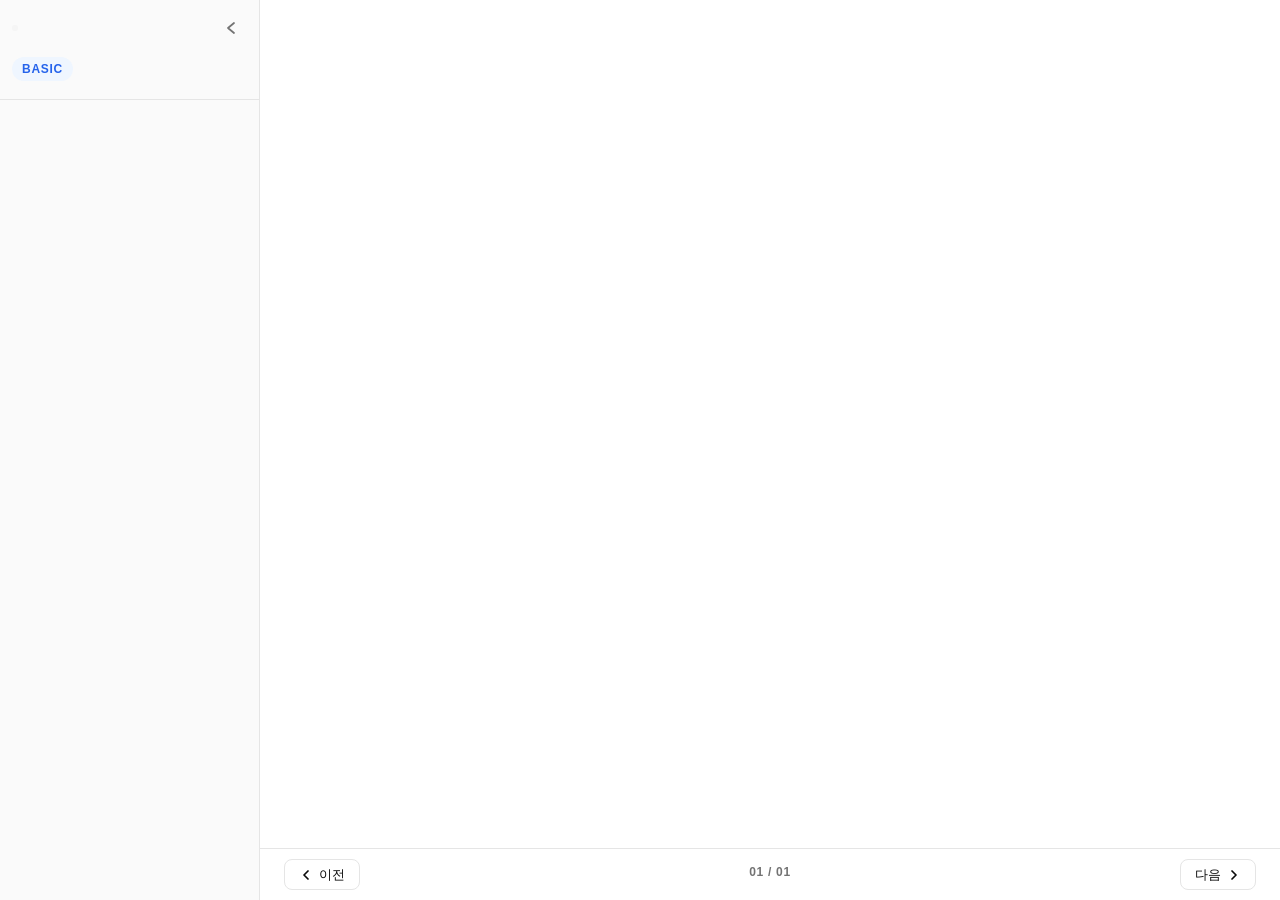
==== viewer.template.html @ d18f934d "사례발표 뷰어 전체 추가 (HTML·README 포함) - viewer.template.html / build.py / courses JSON 5개 (step00~step04) -" ====
<!DOCTYPE html>
<html lang="ko">
<head>
<meta charset="UTF-8">
<meta name="viewport" content="width=device-width, initial-scale=1.0">
<title>글로벌팀 업무 자동화 사례</title>
<style>
/* ============================================================
   1. Design Tokens
   ============================================================ */
:root{
  --bg:#fff; --fg:#0a0a0a; --primary:#171717; --primary-fg:#fafafa;
  --secondary:#f5f5f5; --muted-fg:#737373; --border:#e5e5e5;
  --accent:#2563eb; --accent-muted:#eff6ff; --accent-border:#bfdbfe;
  --advanced:#7c3aed; --advanced-muted:#faf5ff;
  --automation:#0d9488; --automation-muted:#f0fdfa;
  --radius:.5rem; --radius-full:9999px;
  --sidebar-width:260px;
  --sidebar-transition:.22s ease;
  --slide-transition:.28s cubic-bezier(.4,0,.2,1);
}

/* ============================================================
   2. Reset & Base
   ============================================================ */
*,*::before,*::after{margin:0;padding:0;box-sizing:border-box}
html,body{height:100%;overflow:hidden}
body{
  font-family:-apple-system,BlinkMacSystemFont,'Segoe UI','Malgun Gothic',sans-serif;
  background:var(--bg);color:var(--fg);line-height:1.5;display:flex;flex-direction:column;
}

/* ============================================================
   3. Course Tabs  (좌상단 기초/심화/자동화 pill)
   ============================================================ */
.course-tabs{display:flex;gap:.2rem;background:var(--secondary);padding:.2rem;border-radius:var(--radius-full)}
.course-tab{
  padding:.35rem 1rem;border:none;border-radius:var(--radius-full);background:transparent;
  font:600 .875rem/1.5 inherit;color:var(--muted-fg);cursor:pointer;white-space:nowrap;
  transition:background .18s,color .18s;
}
.course-tab.active{background:var(--primary);color:var(--primary-fg)}

/* ============================================================
   4. Layout
   ============================================================ */
.app-body{display:flex;flex:1;min-height:0;overflow:hidden}

/* ============================================================
   5. Sidebar  (접기 애니메이션: width 0 트랜지션)
   ============================================================ */
.sidebar{
  width:var(--sidebar-width);flex-shrink:0;background:#fafafa;
  border-right:1px solid var(--border);display:flex;flex-direction:column;overflow:hidden;
  transition:width var(--sidebar-transition),border-color var(--sidebar-transition);
}
.sidebar.collapsed{width:0;border-right-color:transparent}
/* inner 폭을 고정해 접힐 때 텍스트가 리플로우되지 않게 한다 */
.sidebar-inner{width:var(--sidebar-width);height:100%;display:flex;flex-direction:column;overflow:hidden}

.sidebar-header{padding:.75rem .75rem .625rem;flex-shrink:0;border-bottom:1px solid var(--border)}
.sidebar-top{display:flex;align-items:center;justify-content:space-between;gap:.5rem;margin-bottom:.75rem}

.sidebar-toggle{
  width:32px;height:32px;flex-shrink:0;margin-left:auto;display:flex;align-items:center;justify-content:center;
  border:none;border-radius:var(--radius);background:transparent;color:var(--muted-fg);cursor:pointer;
  transition:background .14s,color .14s;
}
.sidebar-toggle:hover{background:var(--secondary);color:var(--fg)}

/* 접힌 상태에서 나타나는 재열기 버튼 */
.sidebar-reopen{
  position:absolute;top:.75rem;left:.75rem;z-index:50;width:32px;height:32px;
  display:flex;align-items:center;justify-content:center;
  border:1px solid var(--border);border-radius:var(--radius);background:var(--bg);
  color:var(--muted-fg);cursor:pointer;opacity:0;pointer-events:none;
  transition:opacity .2s,background .14s,color .14s;
}
.sidebar-reopen.visible{opacity:1;pointer-events:auto}
.sidebar-reopen:hover{background:var(--secondary);color:var(--fg)}

.sidebar-course-badge{
  display:inline-flex;padding:.2rem .625rem;margin-bottom:.5rem;border-radius:var(--radius-full);
  font-size:.75rem;font-weight:700;letter-spacing:.06em;text-transform:uppercase;
}
.sidebar-course-badge.basic{background:var(--accent-muted);color:var(--accent)}
.sidebar-course-badge.advanced{background:var(--advanced-muted);color:var(--advanced)}
.sidebar-course-badge.automation{background:var(--automation-muted);color:var(--automation)}
.sidebar-course-title{font-size:.9375rem;font-weight:700;line-height:1.4}

.sidebar-nav{flex:1;overflow-y:auto;padding:.375rem .75rem 1rem;scrollbar-width:thin}
.sidebar-nav::-webkit-scrollbar{width:4px}
.sidebar-nav::-webkit-scrollbar-thumb{background:var(--border);border-radius:2px}

.nav-item{
  display:flex;align-items:flex-start;gap:.625rem;width:100%;
  padding:.5rem .625rem;margin-bottom:.125rem;border:none;border-radius:var(--radius);
  background:transparent;text-align:left;cursor:pointer;font:inherit;transition:background .13s;
}
.nav-item:hover{background:var(--border)}
.nav-item.active{background:var(--primary)}

/* 비활성 회차 흐리게 — :has() 로 JS 없이 처리 */
.nav-group{opacity:.38;transition:opacity .18s}
.nav-group:has(.nav-item.active){opacity:1}
.nav-group:not(:has(.nav-item.active)):hover{opacity:1}
.nav-group:not(:has(.nav-item.active)):hover .nav-item:hover{background:transparent;outline:1.5px solid var(--fg)}

.nav-num{min-width:18px;flex-shrink:0;padding-top:.15rem;font-size:.75rem;font-weight:700;letter-spacing:.04em;color:var(--muted-fg)}
.nav-item.active .nav-num{color:rgba(255,255,255,.45)}
.nav-info{display:flex;flex-direction:column;gap:.1rem;min-width:0}
.nav-title{font-size:.875rem;font-weight:600;line-height:1.4;white-space:nowrap;overflow:hidden;text-overflow:ellipsis}
.nav-item.active .nav-title{color:var(--primary-fg)}
.nav-hours{font-size:.75rem;color:var(--muted-fg)}
.nav-item.active .nav-hours{color:rgba(255,255,255,.4)}

/* ============================================================
   6. Slide Area  (스텝 전환: absolute + translateX)
   ============================================================ */
.slide-area{position:relative;flex:1;min-width:0;display:flex;flex-direction:column;overflow:hidden}
.slides-container{position:relative;flex:1;min-height:0;overflow:hidden}

.slide{
  position:absolute;inset:0;display:flex;flex-direction:column;overflow:hidden;
  padding:1.25rem 1.75rem 1rem;
  transform:translateX(100%);transition:transform var(--slide-transition);will-change:transform;
}
.slide.is-prev{transform:translateX(-100%)}
.slide.is-active{transform:translateX(0)}

/* ============================================================
   7. Session Header + Action Box  (우상단 파일/링크 박스)
   ============================================================ */
.session-inner{flex:1;min-height:0;display:flex;flex-direction:column;overflow:hidden}
.session-header{
  flex-shrink:0;display:flex;align-items:flex-start;justify-content:space-between;gap:1rem;
  margin-bottom:.875rem;padding-bottom:.875rem;border-bottom:1px solid var(--border);
}
.session-header-left{flex:1;min-width:0}
.session-meta{display:flex;align-items:center;gap:.5rem;margin-bottom:.4rem}
.session-title{font-size:1.5rem;font-weight:800;letter-spacing:-.02em;line-height:1.3}

.slide-action-box{
  flex-shrink:0;max-width:520px;display:flex;flex-direction:column;gap:.3rem;
  padding:.45rem .75rem;background:var(--bg);border:1px solid var(--border);border-radius:10px;
}
/* action 이 없는 슬라이드에서는 박스 자체를 숨긴다 */
.slide-action-box:empty{display:none}

.action-label{font-size:11px;font-weight:700;letter-spacing:.06em;text-transform:uppercase;color:var(--muted-fg);white-space:nowrap}
.action-copy-row{
  display:flex;align-items:center;gap:.375rem;min-width:0;padding:.35rem .5rem;
  background:#fff;border:1px solid var(--border);border-radius:6px;cursor:pointer;
}
.action-copy-row:hover{background:#f0f4ff}
.action-item-desc{min-width:36px;flex-shrink:0;font-size:11px;color:var(--muted-fg)}
.action-copy-code{
  flex:1;min-width:0;font-family:ui-monospace,SFMono-Regular,Menlo,monospace;font-size:12px;
  color:#374151;line-height:1.4;overflow:hidden;text-overflow:ellipsis;white-space:nowrap;
}
.action-copy-btn{flex-shrink:0;padding:0 0 0 .25rem;border:none;background:none;font-size:11px;color:#9ca3af;cursor:pointer}
.action-download-link{
  display:flex;align-items:center;gap:.4rem;flex-shrink:0;padding:.3rem 0;
  font-size:13px;color:#1d4ed8;text-decoration:none;white-space:nowrap;
}
.action-download-link:hover{text-decoration:underline}

/* ============================================================
   8. Body — 이미지 슬라이더
   ============================================================ */
.session-body{flex:1;min-height:0;display:grid;grid-template-columns:1fr;overflow:hidden}
.body-image{position:relative;min-height:0;display:flex;flex-direction:column;overflow:hidden}
.image-slider{position:relative;flex:1;min-height:0;overflow:hidden;background:#fff;border:1px solid var(--border);border-radius:var(--radius)}
.image-slide{
  position:absolute;inset:0;display:flex;align-items:center;justify-content:center;
  transform:translateX(100%);transition:transform var(--slide-transition);will-change:transform;
}
.image-slide.is-prev{transform:translateX(-100%)}
.image-slide.is-active{transform:translateX(0)}
.image-slide img{max-width:100%;max-height:100%;object-fit:contain;display:block}

.image-placeholder{
  width:100%;height:100%;display:flex;flex-direction:column;align-items:center;justify-content:center;gap:.5rem;
  border:2px dashed var(--border);border-radius:var(--radius);
}
.image-placeholder-label{font-size:.875rem;font-weight:600;color:var(--muted-fg)}
.image-placeholder-sub{font-size:.75rem;color:var(--muted-fg);opacity:.7}

.image-expand-btn{
  position:absolute;bottom:.5rem;right:.5rem;z-index:10;width:28px;height:28px;
  display:flex;align-items:center;justify-content:center;
  border:none;border-radius:6px;background:rgba(0,0,0,.35);color:#fff;cursor:pointer;
  opacity:0;transition:opacity .18s,background .18s;
}
.body-image:hover .image-expand-btn{opacity:1}
.image-expand-btn:hover{background:rgba(0,0,0,.6)}

/* 설명 패널 — 필요하면 display:flex 로 켠다 */
.body-desc{display:none}

/* ============================================================
   9. Slide Navigation
   ============================================================ */
.slide-nav{
  height:52px;min-height:52px;flex-shrink:0;display:flex;align-items:center;justify-content:space-between;
  gap:1rem;padding:0 1.5rem;background:var(--bg);border-top:1px solid var(--border);
}
.slide-btn{
  display:flex;align-items:center;gap:.375rem;padding:.35rem .875rem;
  border:1px solid var(--border);border-radius:var(--radius);background:var(--bg);
  font:600 .875rem/1.5 inherit;color:var(--fg);cursor:pointer;white-space:nowrap;
  transition:background .13s,border-color .13s,opacity .13s;
}
.slide-btn:hover:not(:disabled){background:var(--secondary);border-color:#d4d4d4}
.slide-btn:disabled{opacity:.3;cursor:not-allowed}
.slide-indicator{display:flex;flex-direction:column;align-items:center;gap:.375rem}
.slide-counter{font-size:.75rem;font-weight:700;letter-spacing:.06em;color:var(--muted-fg)}
.slide-dots{display:flex;gap:.3rem}
.slide-dot{
  width:6px;height:6px;padding:0;border:none;border-radius:3px;background:var(--border);
  cursor:pointer;transition:background .18s,width .18s;
}
.slide-dot.active{background:var(--primary);width:16px}

/* ============================================================
   10. Badges
   ============================================================ */
.badge-basic,.badge-advanced,.badge-automation,.badge-hours{
  padding:.2rem .625rem;border-radius:var(--radius-full);
  font-size:.75rem;font-weight:700;letter-spacing:.06em;text-transform:uppercase;
}
.badge-basic{background:var(--accent-muted);color:var(--accent)}
.badge-advanced{background:var(--advanced-muted);color:var(--advanced)}
.badge-automation{background:var(--automation-muted);color:var(--automation)}
.badge-hours{background:var(--secondary);color:var(--muted-fg);font-weight:600;text-transform:none}

/* ============================================================
   11. Fullscreen Overlay
   ============================================================ */
.fs-overlay{position:fixed;inset:0;z-index:2000;background:#000;display:flex;align-items:center;justify-content:center}
.fs-overlay[hidden]{display:none}
.fs-image-wrap{position:absolute;inset:0;display:flex;align-items:center;justify-content:center}
.fs-image-wrap img{width:100%;height:100%;object-fit:contain;display:block}
.fs-nav{
  position:absolute;top:50%;transform:translateY(-50%);z-index:10;width:44px;height:44px;
  display:flex;align-items:center;justify-content:center;
  border:none;border-radius:50%;background:rgba(255,255,255,.12);color:#fff;cursor:pointer;transition:background .15s;
}
.fs-nav:hover{background:rgba(255,255,255,.25)}
.fs-nav:disabled{opacity:.2;cursor:default}
.fs-nav.prev{left:1.25rem}
.fs-nav.next{right:1.25rem}
.fs-ui{position:absolute;bottom:1.25rem;right:1.25rem;z-index:10;display:flex;align-items:center;gap:.75rem}
.fs-counter{font-size:13px;font-weight:600;letter-spacing:.04em;color:rgba(255,255,255,.6)}
.fs-close{
  width:32px;height:32px;display:flex;align-items:center;justify-content:center;
  border:none;border-radius:6px;background:rgba(255,255,255,.12);color:#fff;cursor:pointer;transition:background .15s;
}
.fs-close:hover{background:rgba(255,255,255,.25)}

/* ============================================================
   12. Mobile (<=768px) — 사이드바를 오버레이로, 슬라이드는 페이드로
   ============================================================ */
@media (max-width:768px){
  html,body{height:auto;overflow:auto}
  .app-body{flex-direction:column;min-height:100vh;overflow:auto}
  .sidebar{
    position:fixed;top:0;left:0;height:100%;z-index:100;
    width:var(--sidebar-width)!important;box-shadow:2px 0 12px rgba(0,0,0,.15);
    transform:translateX(0);transition:transform var(--sidebar-transition);
  }
  .sidebar.collapsed{transform:translateX(-100%);width:var(--sidebar-width)!important;border-right-color:var(--border)}
  .sidebar-reopen{opacity:1!important;pointer-events:auto!important}
  .slide-area{flex:none;width:100%;height:auto;overflow:visible}
  .slides-container{height:auto;overflow:visible}
  .slide{position:relative;transform:none!important;display:none}
  .slide.is-active{display:block}
  .session-inner{height:auto;padding:1rem;overflow:visible}
  .session-header{flex-direction:column;gap:.75rem}
  .slide-action-box{width:100%;max-width:100%}
  .session-title{font-size:1.25rem}
  .session-body{height:auto;overflow:visible}
  .body-image{overflow:visible}
  .image-slider{position:relative;height:0;padding-bottom:56.25%;overflow:hidden}
  .image-slide{position:absolute;inset:0;opacity:0;transform:none!important;transition:opacity .22s}
  .image-slide.is-active{opacity:1}
  .slide-nav{padding:.5rem 1rem}
  .slide-dots{flex-wrap:wrap;max-width:60vw}
}
</style>
</head>
<body>

<div class="app-body">

  <!-- Sidebar -->
  <aside class="sidebar" id="sidebar">
    <div class="sidebar-inner">
      <div class="sidebar-header">
        <div class="sidebar-top">
          <div class="course-tabs" id="course-tabs"></div>
          <button class="sidebar-toggle" id="sidebar-toggle" title="사이드바 접기">
            <svg width="14" height="14" viewBox="0 0 14 14" fill="none">
              <path d="M9 2L3 7l6 5" stroke="currentColor" stroke-width="1.75" stroke-linecap="round" stroke-linejoin="round"/>
            </svg>
          </button>
        </div>
        <div class="sidebar-course-badge basic" id="sidebar-badge">BASIC</div>
        <div class="sidebar-course-title" id="sidebar-title"></div>
      </div>
      <nav class="sidebar-nav" id="sidebar-nav"></nav>
    </div>
  </aside>

  <!-- Slide Area -->
  <div class="slide-area">
    <button class="sidebar-reopen" id="sidebar-reopen" title="사이드바 열기">
      <svg width="14" height="14" viewBox="0 0 14 14" fill="none">
        <rect x=".5" y="2" width="13" height="1.5" rx=".75" fill="currentColor"/>
        <rect x=".5" y="6.25" width="13" height="1.5" rx=".75" fill="currentColor"/>
        <rect x=".5" y="10.5" width="13" height="1.5" rx=".75" fill="currentColor"/>
      </svg>
    </button>

    <div class="slides-container" id="slides-container"></div>

    <div class="slide-nav">
      <button class="slide-btn" id="btn-prev">
        <svg width="14" height="14" viewBox="0 0 14 14" fill="none">
          <path d="M9 11L5 7l4-4" stroke="currentColor" stroke-width="1.75" stroke-linecap="round" stroke-linejoin="round"/>
        </svg>
        이전
      </button>
      <div class="slide-indicator">
        <span class="slide-counter" id="slide-counter">01 / 01</span>
        <div class="slide-dots" id="slide-dots"></div>
      </div>
      <button class="slide-btn" id="btn-next">
        다음
        <svg width="14" height="14" viewBox="0 0 14 14" fill="none">
          <path d="M5 3l4 4-4 4" stroke="currentColor" stroke-width="1.75" stroke-linecap="round" stroke-linejoin="round"/>
        </svg>
      </button>
    </div>
  </div>
</div>

<!-- Fullscreen overlay -->
<div class="fs-overlay" id="fs-overlay" hidden>
  <button class="fs-nav prev" id="fs-prev">
    <svg width="18" height="18" viewBox="0 0 18 18" fill="none">
      <path d="M11 4L6 9l5 5" stroke="currentColor" stroke-width="2" stroke-linecap="round" stroke-linejoin="round"/>
    </svg>
  </button>
  <div class="fs-image-wrap"><img id="fs-img" src="" alt=""></div>
  <button class="fs-nav next" id="fs-next">
    <svg width="18" height="18" viewBox="0 0 18 18" fill="none">
      <path d="M7 4l5 5-5 5" stroke="currentColor" stroke-width="2" stroke-linecap="round" stroke-linejoin="round"/>
    </svg>
  </button>
  <div class="fs-ui">
    <span class="fs-counter" id="fs-counter"></span>
    <button class="fs-close" id="fs-close" title="닫기 (ESC)">
      <svg width="14" height="14" viewBox="0 0 14 14" fill="none">
        <path d="M2 2l10 10M12 2L2 12" stroke="currentColor" stroke-width="1.8" stroke-linecap="round"/>
      </svg>
    </button>
  </div>
</div>

<script>
/* ============================================================
   Course Data — build.py 가 아래 마커를 const COURSES = {...} 로 치환한다.
   마커 줄은 정확히 8칸 들여쓰기 + "//__COURSES__" 여야 한다.
   ============================================================ */
        //__COURSES__

/* ============================================================
   State
   ============================================================ */
const COURSE_KEYS = Object.keys(COURSES);
let currentCourse  = COURSE_KEYS[0];
let currentSession = 0;   // 회차(스텝) 인덱스
let currentSlide   = 0;   // 회차 내 슬라이드 인덱스

const esc = s => String(s).replace(/&/g,'&amp;').replace(/"/g,'&quot;').replace(/</g,'&lt;').replace(/>/g,'&gt;');
const pad = n => String(n).padStart(2,'0');

/* ============================================================
   URL Hash  (#course/session/slide) — 딥링크
   ============================================================ */
function pushHash(){
  const hash = `#${currentCourse}/${currentSession+1}/${currentSlide+1}`;
  if (location.hash !== hash) history.replaceState(null,'',hash);
}

function readHash(){
  const raw = location.hash.replace('#','');
  if (!raw) return;
  const [course, s, i] = raw.split('/');
  if (!COURSES[course]) return;
  currentCourse  = course;
  const sessions = COURSES[course].sessions;
  currentSession = Math.min(Math.max((parseInt(s)||1)-1, 0), sessions.length-1);
  currentSlide   = Math.min(Math.max((parseInt(i)||1)-1, 0), slideCount(sessions[currentSession])-1);
}

/* ============================================================
   Helpers
   ============================================================ */
const slideCount  = session => Math.max(session.slides?.length || 0, 1);
const curSession  = () => COURSES[currentCourse].sessions[currentSession];
const curSlideObj = () => curSession().slides?.[currentSlide] || {};

/* ============================================================
   Render — Course Tabs
   ============================================================ */
function renderTabs(){
  const wrap = document.getElementById('course-tabs');
  // 사례(코스)가 1개뿐이면 상단 탭을 숨긴다 — 2개 이상이 되면 자동으로 다시 나타난다
  if (COURSE_KEYS.length < 2){ wrap.style.display = 'none'; return; }
  wrap.innerHTML = COURSE_KEYS.map(k =>
    `<button class="course-tab${k===currentCourse?' active':''}" data-course="${k}">${esc(COURSES[k].tabLabel)}</button>`
  ).join('');
  document.querySelectorAll('.course-tab').forEach(tab => {
    tab.addEventListener('click', () => switchCourse(tab.dataset.course));
  });
}

/* ============================================================
   Render — Sidebar
   ============================================================ */
function renderSidebar(){
  const data = COURSES[currentCourse];
  const badge = document.getElementById('sidebar-badge');
  badge.className = `sidebar-course-badge ${data.badgeClass}`;
  badge.textContent = data.badgeText;
  document.getElementById('sidebar-title').textContent = data.title;

  const nav = document.getElementById('sidebar-nav');
  nav.innerHTML = data.sessions.map((s,i) => `
    <div class="nav-group">
      <button class="nav-item${i===currentSession?' active':''}" data-index="${i}">
        <span class="nav-num">${pad(s.step)}</span>
        <span class="nav-info">
          <span class="nav-title">${esc(s.title)}</span>
          <span class="nav-hours">${esc(s.hours||'')}</span>
        </span>
      </button>
    </div>`).join('');

  nav.querySelectorAll('.nav-item').forEach(item => {
    item.addEventListener('click', () => goToSession(parseInt(item.dataset.index)));
  });
}

function updateSidebarActive(){
  document.querySelectorAll('.nav-item').forEach((el,i) => el.classList.toggle('active', i===currentSession));
}

/* ============================================================
   Render — Slides
   ============================================================ */
function imagePath(course, step, filename){
  return `assets/${course}/step${pad(step)}/${filename}`;
}

function placeholderHtml(label, sub){
  return `<div class="image-placeholder">
    <svg width="40" height="40" viewBox="0 0 40 40" fill="none" style="opacity:.35">
      <rect x="4" y="8" width="32" height="24" rx="3" stroke="#a3a3a3" stroke-width="2"/>
      <circle cx="14" cy="17" r="3" stroke="#a3a3a3" stroke-width="1.5"/>
      <path d="M4 26l8-6 6 5 6-4 12 8" stroke="#a3a3a3" stroke-width="1.5" stroke-linejoin="round"/>
    </svg>
    <span class="image-placeholder-label">${esc(label)}</span>
    <span class="image-placeholder-sub">${esc(sub)}</span>
  </div>`;
}

function renderSlides(){
  const data = COURSES[currentCourse];
  document.getElementById('slides-container').innerHTML = data.sessions.map((s,i) => {
    const imagesHtml = (s.slides?.length ? s.slides : [null]).map((sl,j) => {
      if (!sl || !sl.image){
        return `<div class="image-slide${j===0?' is-active':''}" data-img-index="${j}">
          ${placeholderHtml('이미지 준비 중', `${s.title} · 슬라이드 ${j+1}`)}
        </div>`;
      }
      const src = imagePath(currentCourse, s.step, sl.image);
      // 현재 회차의 첫 장만 즉시 로드, 나머지는 data-src 로 lazy
      const attr = (i===currentSession && j===0) ? `src="${esc(src)}"` : `data-src="${esc(src)}"`;
      return `<div class="image-slide${j===0?' is-active':''}" data-img-index="${j}">
        <img ${attr} alt="${esc(s.title)} - ${j+1}"
          onerror="if(!this.dataset.src){this.style.display='none';this.nextElementSibling.style.display='flex'}">
        <div style="display:none;width:100%;height:100%">${placeholderHtml('이미지 없음', esc(sl.image))}</div>
      </div>`;
    }).join('');

    return `
    <div class="slide${i===currentSession?' is-active':''}" data-step-index="${i}">
      <div class="session-inner">
        <div class="session-header">
          <div class="session-header-left">
            <div class="session-meta">
              <span class="badge-${data.badgeClass}">${esc(data.badgeText)} ${pad(s.step)}</span>
              ${s.hours ? `<span class="badge-hours">${esc(s.hours)}</span>` : ''}
            </div>
            <h1 class="session-title">${esc(s.title)}</h1>
          </div>
          <div class="slide-action-box"></div>
        </div>
        <div class="session-body">
          <div class="body-image">
            <div class="image-slider">${imagesHtml}</div>
            <button class="image-expand-btn" title="전체화면">
              <svg width="14" height="14" viewBox="0 0 14 14" fill="none">
                <path d="M1 5V1h4M9 1h4v4M13 9v4H9M5 13H1V9" stroke="currentColor" stroke-width="1.5" stroke-linecap="round" stroke-linejoin="round"/>
              </svg>
            </button>
          </div>
        </div>
      </div>
    </div>`;
  }).join('');
}

/* ============================================================
   Position — translateX 로 회차 / 슬라이드 전환
   ============================================================ */
function applySlidePositions(){
  document.querySelectorAll('.slide').forEach((el,i) => {
    el.classList.remove('is-prev','is-active');
    if (i < currentSession) el.classList.add('is-prev');
    else if (i === currentSession) el.classList.add('is-active');
  });
}

function applyImageSlidePositions(){
  document.querySelectorAll('.slide').forEach((slideEl, stepIdx) => {
    slideEl.querySelectorAll('.image-slide').forEach((el, j) => {
      el.classList.remove('is-prev','is-active');
      if (stepIdx === currentSession){
        if (j < currentSlide) el.classList.add('is-prev');
        else if (j === currentSlide) el.classList.add('is-active');
        // 현재 + 다음 장 lazy load
        if (j === currentSlide || j === currentSlide+1){
          const img = el.querySelector('img[data-src]');
          if (img){ img.src = img.dataset.src; delete img.dataset.src; }
        }
      } else if (j === 0){
        el.classList.add('is-active');
      }
    });
  });
}

/* ============================================================
   Action Box — 슬라이드별 파일/링크/복사 렌더
   ============================================================ */
function updateActionBox(){
  const box = document.querySelector('.slide.is-active .slide-action-box');
  if (!box) return;
  const act = curSlideObj().action;
  if (!act){ box.innerHTML = ''; return; }

  let html = '';
  if (act.label) html += `<div class="action-label">${esc(act.label)}</div>`;

  // 단일 복사
  if (act.copy){
    html += `<div class="action-copy-row" data-copy="${esc(act.copy)}">
      <code class="action-copy-code">${esc(act.copy)}</code>
      <span class="action-copy-btn">복사</span></div>`;
  }

  // 여러 항목 (복사 / 링크 혼합)
  (act.items || []).forEach(item => {
    if (item.link){
      html += `<a class="action-download-link" href="${esc(item.link.href)}" target="_blank" rel="noopener">`
            + (item.desc ? `${esc(item.desc)} — ` : '')
            + `${esc(item.link.text)}</a>`;
    } else if (item.copy){
      html += `<div class="action-copy-row" data-copy="${esc(item.copy)}">`
            + (item.desc ? `<span class="action-item-desc">${esc(item.desc)}</span>` : '')
            + `<code class="action-copy-code">${esc(item.copy)}</code>
               <span class="action-copy-btn">복사</span></div>`;
    }
  });

  // 외부 문서 링크
  if (act.download){
    html += `<a class="action-download-link" href="${esc(act.download.href)}" target="_blank" rel="noopener">↓ ${esc(act.download.text)}</a>`;
  }

  // 레포 내 실제 파일 다운로드 / 폴더 zip / 일반 링크
  if (act.type === 'download' && act.path){
    const fname = act.path.split('/').pop();
    html += `<a class="action-download-link" href="${esc(act.path)}" download>↓ ${esc(act.text || fname)}</a>`;
  } else if (act.type === 'download-folder' && act.path){
    const zip = act.path.endsWith('.zip') ? act.path : act.path + '.zip';
    html += `<a class="action-download-link" href="${esc(zip)}" download>↓ ${esc(act.text || '템플릿 다운로드')} (zip)</a>`;
  } else if (act.type === 'link' && act.url){
    html += `<a class="action-download-link" href="${esc(act.url)}" target="_blank" rel="noopener">→ ${esc(act.text || act.url)}</a>`;
  }

  box.innerHTML = html;
}

function copyToClipboard(text, row){
  navigator.clipboard.writeText(text).then(() => {
    const btn = row.querySelector('.action-copy-btn');
    if (!btn) return;
    btn.textContent = '완료';
    setTimeout(() => { btn.textContent = '복사'; }, 1500);
  });
}

/* ============================================================
   Navigation
   ============================================================ */
function renderDots(){
  const n = slideCount(curSession());
  const dots = document.getElementById('slide-dots');
  dots.innerHTML = Array.from({length:n}, (_,i) =>
    `<button class="slide-dot${i===currentSlide?' active':''}" data-index="${i}"></button>`).join('');
  dots.querySelectorAll('.slide-dot').forEach(dot => {
    dot.addEventListener('click', () => {
      currentSlide = parseInt(dot.dataset.index);
      applyImageSlidePositions(); updateIndicator(); updateActionBox(); pushHash();
    });
  });
}

function updateIndicator(){
  const n = slideCount(curSession());
  document.getElementById('slide-counter').textContent = `${pad(currentSlide+1)} / ${pad(n)}`;
  document.querySelectorAll('.slide-dot').forEach((d,i) => d.classList.toggle('active', i===currentSlide));

  const total = COURSES[currentCourse].sessions.length;
  document.getElementById('btn-prev').disabled = (currentSession===0 && currentSlide===0);
  document.getElementById('btn-next').disabled = (currentSession===total-1 && currentSlide===n-1);
}

// 슬라이드 이동 — 경계에서 이전/다음 회차로 넘어간다
function goToSlide(delta){
  const n = slideCount(curSession());
  const next = currentSlide + delta;
  const total = COURSES[currentCourse].sessions.length;

  if (next < 0){
    if (currentSession > 0){
      const prev = COURSES[currentCourse].sessions[currentSession-1];
      goToSession(currentSession-1, slideCount(prev)-1);
    }
  } else if (next >= n){
    if (currentSession < total-1) goToSession(currentSession+1, 0);
  } else {
    currentSlide = next;
    applyImageSlidePositions(); updateIndicator(); updateActionBox(); pushHash();
  }
}

function goToSession(index, slideIndex = 0){
  const total = COURSES[currentCourse].sessions.length;
  if (index < 0 || index >= total) return;
  currentSession = index;
  currentSlide   = slideIndex;
  applySlidePositions(); applyImageSlidePositions();
  renderDots(); updateIndicator(); updateSidebarActive(); updateActionBox(); pushHash();
}

function switchCourse(key){
  if (!COURSES[key]) return;
  currentCourse = key; currentSession = 0; currentSlide = 0;
  document.querySelectorAll('.course-tab').forEach(t => t.classList.toggle('active', t.dataset.course===key));
  renderSlides(); applySlidePositions(); applyImageSlidePositions();
  renderSidebar(); renderDots(); updateIndicator(); updateActionBox(); pushHash();
}

/* ============================================================
   Fullscreen
   ============================================================ */
function fsUpdate(){
  const s = curSession(), sl = curSlideObj(), img = document.getElementById('fs-img');
  img.src = sl.image ? imagePath(currentCourse, s.step, sl.image) : '';
  img.alt = s.title;
  const n = slideCount(s);
  document.getElementById('fs-counter').textContent = `${pad(currentSlide+1)} / ${pad(n)}`;
  const total = COURSES[currentCourse].sessions.length;
  document.getElementById('fs-prev').disabled = (currentSession===0 && currentSlide===0);
  document.getElementById('fs-next').disabled = (currentSession===total-1 && currentSlide===n-1);
}
const fsOpen  = () => { document.getElementById('fs-overlay').removeAttribute('hidden'); fsUpdate(); };
const fsClose = () => document.getElementById('fs-overlay').setAttribute('hidden','');

/* ============================================================
   Events + Init
   ============================================================ */
document.getElementById('sidebar-toggle').addEventListener('click', () => {
  document.getElementById('sidebar').classList.add('collapsed');
  document.getElementById('sidebar-reopen').classList.add('visible');
});
document.getElementById('sidebar-reopen').addEventListener('click', () => {
  document.getElementById('sidebar').classList.remove('collapsed');
  document.getElementById('sidebar-reopen').classList.remove('visible');
});
document.getElementById('btn-prev').addEventListener('click', () => goToSlide(-1));
document.getElementById('btn-next').addEventListener('click', () => goToSlide(1));

// 복사 행 클릭 (이벤트 위임 — innerHTML 재생성에 영향받지 않음)
document.addEventListener('click', e => {
  const row = e.target.closest('.action-copy-row');
  if (row) copyToClipboard(row.dataset.copy, row);
  if (e.target.closest('.image-expand-btn')) fsOpen();
  if (e.target.closest('#fs-close')) fsClose();
});
document.getElementById('fs-prev').addEventListener('click', () => { goToSlide(-1); fsUpdate(); });
document.getElementById('fs-next').addEventListener('click', () => { goToSlide(1);  fsUpdate(); });

document.addEventListener('keydown', e => {
  const fs = !document.getElementById('fs-overlay').hidden;
  if (e.key === 'Escape' && fs) fsClose();
  if (e.key === 'ArrowLeft')  { goToSlide(-1); if (fs) fsUpdate(); }
  if (e.key === 'ArrowRight') { goToSlide(1);  if (fs) fsUpdate(); }
});

document.addEventListener('DOMContentLoaded', () => {
  readHash();
  renderTabs(); renderSlides();
  applySlidePositions(); applyImageSlidePositions();
  renderSidebar(); renderDots(); updateIndicator(); updateActionBox(); pushHash();
});
</script>
</body>
</html>
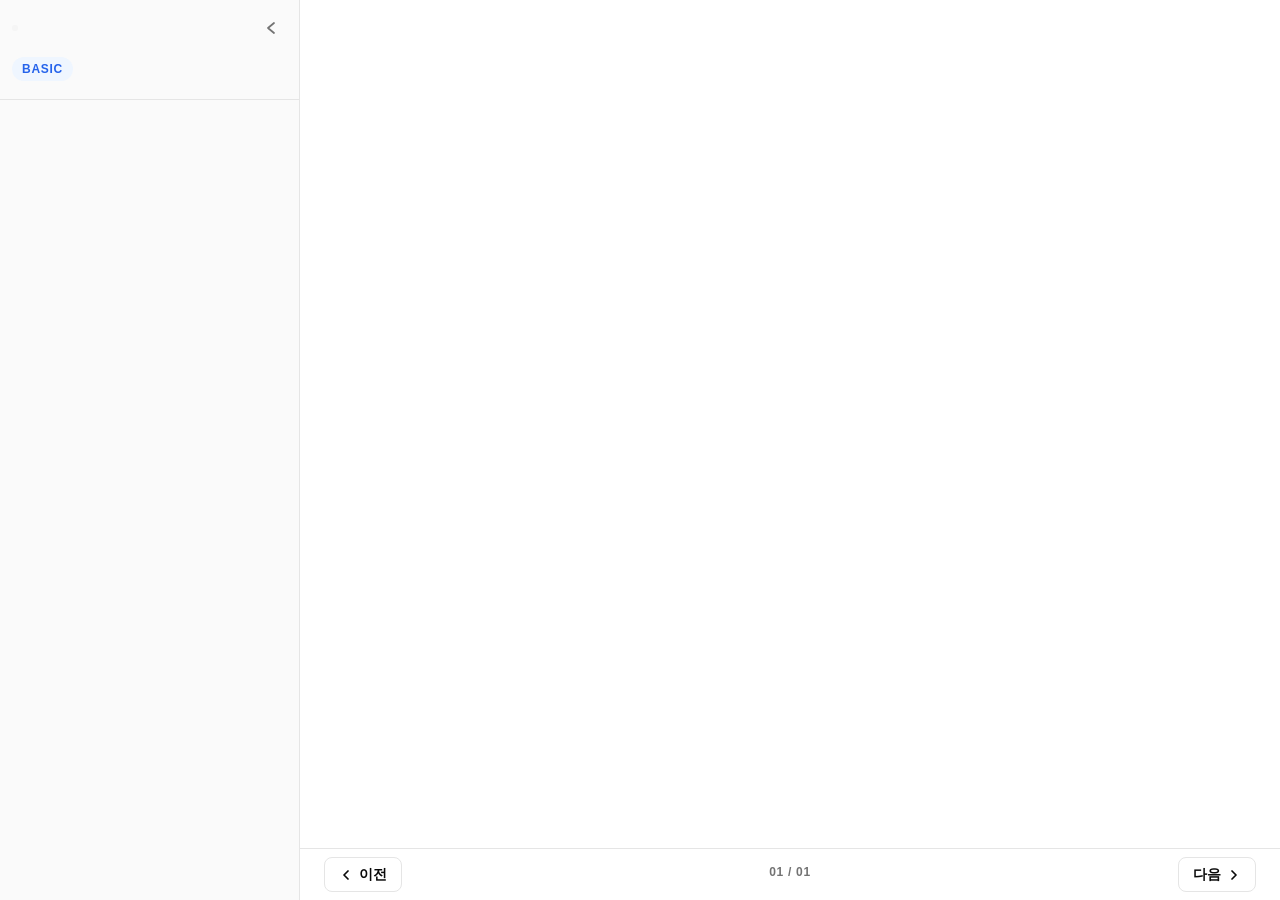
==== commit 92aff364: "사례발표 전면 개편 반영 — 개요/비용절감/매출확대 3탭, 13개 사례, 결과 강조 요약 - courses 구조를 overview/cost/revenue 3개 코스로 재편 - 각 " ====
--- a/viewer.template.html
+++ b/viewer.template.html
@@ -3,7 +3,7 @@
 <head>
 <meta charset="UTF-8">
 <meta name="viewport" content="width=device-width, initial-scale=1.0">
-<title>글로벌팀 업무 자동화 사례</title>
+<title>글로벌팀 업무자동화 성과</title>
 <style>
 /* ============================================================
    1. Design Tokens
@@ -14,8 +14,9 @@
   --accent:#2563eb; --accent-muted:#eff6ff; --accent-border:#bfdbfe;
   --advanced:#7c3aed; --advanced-muted:#faf5ff;
   --automation:#0d9488; --automation-muted:#f0fdfa;
+  --result:#dc2626; --result-muted:#fef2f2; --result-border:#fecaca;
   --radius:.5rem; --radius-full:9999px;
-  --sidebar-width:260px;
+  --sidebar-width:300px;
   --sidebar-transition:.22s ease;
   --slide-transition:.28s cubic-bezier(.4,0,.2,1);
 }
@@ -33,10 +34,11 @@
 /* ============================================================
    3. Course Tabs  (좌상단 기초/심화/자동화 pill)
    ============================================================ */
-.course-tabs{display:flex;gap:.2rem;background:var(--secondary);padding:.2rem;border-radius:var(--radius-full)}
+.course-tabs{display:flex;gap:.2rem;flex-shrink:0;background:var(--secondary);padding:.2rem;border-radius:var(--radius-full)}
 .course-tab{
-  padding:.35rem 1rem;border:none;border-radius:var(--radius-full);background:transparent;
-  font:600 .875rem/1.5 inherit;color:var(--muted-fg);cursor:pointer;white-space:nowrap;
+  padding:.4rem .8rem;border:none;border-radius:var(--radius-full);background:transparent;
+  font-family:inherit;font-weight:600;font-size:.8125rem;line-height:1.5;
+  color:var(--muted-fg);cursor:pointer;white-space:nowrap;
   transition:background .18s,color .18s;
 }
 .course-tab.active{background:var(--primary);color:var(--primary-fg)}
@@ -76,7 +78,9 @@
   color:var(--muted-fg);cursor:pointer;opacity:0;pointer-events:none;
   transition:opacity .2s,background .14s,color .14s;
 }
-.sidebar-reopen.visible{opacity:1;pointer-events:auto}
+.sidebar-reopen.visible{opacity:1;pointer-events:auto;box-shadow:0 1px 3px rgba(0,0,0,.08)}
+/* 접힌 상태: 재열기 버튼 자리를 확보 */
+.slide-area.sidebar-collapsed .slide{padding-left:3.5rem}
 .sidebar-reopen:hover{background:var(--secondary);color:var(--fg)}
 
 .sidebar-course-badge{
@@ -111,7 +115,7 @@
 .nav-info{display:flex;flex-direction:column;gap:.1rem;min-width:0}
 .nav-title{font-size:.875rem;font-weight:600;line-height:1.4;white-space:nowrap;overflow:hidden;text-overflow:ellipsis}
 .nav-item.active .nav-title{color:var(--primary-fg)}
-.nav-hours{font-size:.75rem;color:var(--muted-fg)}
+.nav-hours{font-size:.75rem;color:var(--muted-fg);white-space:nowrap;overflow:hidden;text-overflow:ellipsis}
 .nav-item.active .nav-hours{color:rgba(255,255,255,.4)}
 
 /* ============================================================
@@ -139,6 +143,33 @@
 .session-header-left{flex:1;min-width:0}
 .session-meta{display:flex;align-items:center;gap:.5rem;margin-bottom:.4rem}
 .session-title{font-size:1.5rem;font-weight:800;letter-spacing:-.02em;line-height:1.3}
+
+/* AS-IS / TO-BE 요약 (슬라이드 상단) */
+.slide-summary{
+  flex-shrink:0;display:flex;flex-direction:column;gap:.4rem;margin-bottom:.875rem;
+}
+/* 요약이 없는 슬라이드에서는 슬롯 자체를 숨긴다 */
+.slide-summary:empty{display:none;margin-bottom:0}
+.summary-row{display:flex;align-items:flex-start;gap:.5rem;font-size:.8125rem;line-height:1.55}
+.summary-label{
+  flex-shrink:0;width:56px;padding:.12rem 0;border-radius:var(--radius);
+  font-size:10px;font-weight:800;letter-spacing:.06em;text-align:center;
+  background:var(--secondary);color:var(--muted-fg);border:1px solid var(--border);
+}
+.summary-text{min-width:0;color:var(--muted-fg)}
+.summary-line{display:block}
+.summary-line::before{content:"· ";opacity:.6}
+.summary-line + .summary-line{margin-top:.15rem}
+.summary-row.is-goal .summary-label{
+  background:var(--accent-muted);color:var(--accent);border-color:var(--accent-border);
+}
+.summary-row.is-goal .summary-text{color:var(--fg);font-weight:600}
+
+.summary-row.is-result{font-size:.875rem}
+.summary-row.is-result .summary-label{
+  background:var(--result);color:#fff;border-color:var(--result);font-size:10.5px;
+}
+.summary-row.is-result .summary-text{color:var(--result);font-weight:800}
 
 .slide-action-box{
   flex-shrink:0;max-width:520px;display:flex;flex-direction:column;gap:.3rem;
@@ -178,6 +209,9 @@
 .image-slide.is-prev{transform:translateX(-100%)}
 .image-slide.is-active{transform:translateX(0)}
 .image-slide img{max-width:100%;max-height:100%;object-fit:contain;display:block}
+/* 한 슬라이드에 여러 장 나란히 (slide.images 배열) */
+.image-pair{display:flex;align-items:center;justify-content:center;gap:.75rem;width:100%;height:100%;padding:.5rem}
+.image-pair img{flex:0 1 auto;min-width:0;max-width:100%;max-height:100%;object-fit:contain;display:block}
 
 .image-placeholder{
   width:100%;height:100%;display:flex;flex-direction:column;align-items:center;justify-content:center;gap:.5rem;
@@ -185,6 +219,61 @@
 }
 .image-placeholder-label{font-size:.875rem;font-weight:600;color:var(--muted-fg)}
 .image-placeholder-sub{font-size:.75rem;color:var(--muted-fg);opacity:.7}
+
+/* html 슬라이드 (목차 등) */
+.html-slide{width:100%;height:100%;overflow:auto;padding:clamp(.75rem,2vh,1.5rem) clamp(1.25rem,2.6vw,2rem);display:flex}
+.toc{display:grid;grid-template-columns:repeat(3,1fr);gap:1.25rem;width:100%;align-content:start}
+.toc-col{display:flex;flex-direction:column;gap:clamp(.5rem,1.4vh,.875rem);padding:clamp(.875rem,2vh,1.25rem);border:1px solid var(--border);border-radius:var(--radius);background:var(--bg)}
+.toc-col-head{display:flex;flex-direction:column;gap:.5rem}
+.toc-tag{
+  align-self:flex-start;padding:.2rem .5rem;border-radius:var(--radius-full);
+  font-size:clamp(10px,1.5vh,13px);font-weight:800;letter-spacing:.06em;
+}
+.toc-tag.basic{background:var(--accent-muted);color:var(--accent)}
+.toc-tag.advanced{background:var(--advanced-muted);color:var(--advanced)}
+.toc-tag.automation{background:var(--automation-muted);color:var(--automation)}
+.toc-col-title{font-size:clamp(.875rem,min(2.3vh,1.5vw),1.25rem);font-weight:700;letter-spacing:-.01em}
+.toc-list{list-style:none;display:flex;flex-direction:column;gap:.125rem}
+.toc-list li{display:flex;gap:.625rem;align-items:baseline;padding:clamp(.3rem,.8vh,.5rem) .25rem;border-top:1px solid var(--border)}
+.toc-list li:first-child{border-top:0}
+.toc-num{font-size:clamp(.75rem,1.72vh,1rem);font-weight:700;letter-spacing:.04em;color:var(--muted-fg)}
+.toc-item{font-size:clamp(.75rem,min(2vh,1.3vw),1.125rem);font-weight:600;line-height:1.5}
+
+/* 보고형 카드 슬라이드 (배경) — 배지 → 제목 → 부제 → 구분선 → 섹션 → 2단 박스 → 배너 */
+.rep{display:flex;flex-direction:column;gap:clamp(.5rem,2.1vh,1.5rem);width:100%;max-width:1400px;margin:auto}
+.rep-pill{
+  align-self:flex-start;padding:.25rem .6rem;border-radius:var(--radius-full);
+  background:var(--accent);color:#fff;font-size:clamp(10px,1.45vh,13px);font-weight:800;letter-spacing:.06em;
+}
+.rep-title{font-size:clamp(1.25rem,min(3.55vh,2.3vw),2.125rem);font-weight:800;letter-spacing:-.02em;line-height:1.25}
+.rep-sub{font-size:clamp(.75rem,min(2.13vh,1.38vw),1.1875rem);line-height:1.5;color:var(--muted-fg)}
+.rep-div{border:0;border-top:1px solid var(--border);margin:0}
+.rep-label{
+  display:flex;align-items:center;gap:.4rem;
+  font-size:clamp(.6875rem,min(1.6vh,1.05vw),.9375rem);font-weight:700;letter-spacing:.1em;color:var(--muted-fg);
+}
+.rep-label .arrow{font-weight:400;opacity:.7}
+
+/* PDF 원페이지 보고서 구조: AS-IS / To-Be / 비즈니스 임팩트 3카드 */
+.rep-cards{display:grid;grid-template-columns:repeat(3,1fr);gap:clamp(.75rem,2.2vh,1.5rem);align-items:stretch}
+.rep-card{
+  display:flex;flex-direction:column;gap:clamp(.55rem,1.6vh,1.125rem);
+  padding:clamp(.875rem,2.2vh,1.5rem) clamp(.875rem,1.5vw,1.375rem);
+  background:#f6f7f9;border:1px solid transparent;border-radius:14px;
+}
+.rep-card.is-impact{background:var(--accent-muted);border-color:var(--accent-border)}
+.rep-card-head{
+  font-size:clamp(.9375rem,min(2.1vh,1.35vw),1.1875rem);font-weight:800;letter-spacing:-.01em;
+  line-height:1.3;margin-bottom:clamp(.1rem,.5vh,.35rem);
+}
+.rep-card.is-impact .rep-card-head{color:var(--accent)}
+.rep-item{display:flex;flex-direction:column;gap:.15rem}
+.rep-item-main{font-size:clamp(.8125rem,min(1.8vh,1.16vw),1rem);font-weight:600;line-height:1.45}
+.rep-item-main b{font-weight:800}
+.rep-item-sub{font-size:clamp(.75rem,min(1.55vh,1vw),.9375rem);line-height:1.5;color:var(--muted-fg)}
+.rep-item-key{font-size:clamp(.8125rem,min(1.8vh,1.16vw),1rem);font-weight:700;color:var(--accent);line-height:1.45}
+.rep-item-line{font-size:clamp(.75rem,min(1.6vh,1.04vw),.9375rem);line-height:1.5}
+.rep-num{font-weight:800;color:var(--accent)}
 
 .image-expand-btn{
   position:absolute;bottom:.5rem;right:.5rem;z-index:10;width:28px;height:28px;
@@ -208,7 +297,8 @@
 .slide-btn{
   display:flex;align-items:center;gap:.375rem;padding:.35rem .875rem;
   border:1px solid var(--border);border-radius:var(--radius);background:var(--bg);
-  font:600 .875rem/1.5 inherit;color:var(--fg);cursor:pointer;white-space:nowrap;
+  font-family:inherit;font-weight:600;font-size:.875rem;line-height:1.5;
+  color:var(--fg);cursor:pointer;white-space:nowrap;
   transition:background .13s,border-color .13s,opacity .13s;
 }
 .slide-btn:hover:not(:disabled){background:var(--secondary);border-color:#d4d4d4}
@@ -241,6 +331,8 @@
 .fs-overlay[hidden]{display:none}
 .fs-image-wrap{position:absolute;inset:0;display:flex;align-items:center;justify-content:center}
 .fs-image-wrap img{width:100%;height:100%;object-fit:contain;display:block}
+.fs-html{width:100%;height:100%;overflow:auto;background:var(--bg);color:var(--fg)}
+.fs-html[hidden]{display:none}
 .fs-nav{
   position:absolute;top:50%;transform:translateY(-50%);z-index:10;width:44px;height:44px;
   display:flex;align-items:center;justify-content:center;
@@ -257,6 +349,16 @@
   border:none;border-radius:6px;background:rgba(255,255,255,.12);color:#fff;cursor:pointer;transition:background .15s;
 }
 .fs-close:hover{background:rgba(255,255,255,.25)}
+
+/* 낮거나 좁은 창: 여백을 줄여 스크롤 없이 한 화면에 담는다 */
+@media (max-height:830px),(max-width:1380px){
+  .html-slide{padding:.625rem 1.25rem}
+  .rep{gap:.55rem}
+  .rep-cards{gap:.75rem}
+  .rep-card{padding:.75rem .875rem;gap:.5rem}
+  .toc-col{padding:.75rem;gap:.5rem}
+  .toc-list li{padding:.25rem .25rem}
+}
 
 /* ============================================================
    12. Mobile (<=768px) — 사이드바를 오버레이로, 슬라이드는 페이드로
@@ -279,11 +381,18 @@
   .session-header{flex-direction:column;gap:.75rem}
   .slide-action-box{width:100%;max-width:100%}
   .session-title{font-size:1.25rem}
+  .summary-label{width:50px}
   .session-body{height:auto;overflow:visible}
   .body-image{overflow:visible}
   .image-slider{position:relative;height:0;padding-bottom:56.25%;overflow:hidden}
   .image-slide{position:absolute;inset:0;opacity:0;transform:none!important;transition:opacity .22s}
   .image-slide.is-active{opacity:1}
+  .image-slider:has(.html-slide){height:auto;padding-bottom:0}
+  .image-slider:has(.html-slide) .image-slide{position:relative}
+  .html-slide{padding:1rem}
+  .toc{grid-template-columns:1fr}
+  .rep-cards{grid-template-columns:1fr}
+  .rep-title{font-size:1.25rem}
   .slide-nav{padding:.5rem 1rem}
   .slide-dots{flex-wrap:wrap;max-width:60vw}
 }
@@ -299,7 +408,7 @@
       <div class="sidebar-header">
         <div class="sidebar-top">
           <div class="course-tabs" id="course-tabs"></div>
-          <button class="sidebar-toggle" id="sidebar-toggle" title="사이드바 접기">
+          <button class="sidebar-toggle" id="sidebar-toggle" title="사이드바 접기 (B)">
             <svg width="14" height="14" viewBox="0 0 14 14" fill="none">
               <path d="M9 2L3 7l6 5" stroke="currentColor" stroke-width="1.75" stroke-linecap="round" stroke-linejoin="round"/>
             </svg>
@@ -314,7 +423,7 @@
 
   <!-- Slide Area -->
   <div class="slide-area">
-    <button class="sidebar-reopen" id="sidebar-reopen" title="사이드바 열기">
+    <button class="sidebar-reopen" id="sidebar-reopen" title="사이드바 열기 (B)">
       <svg width="14" height="14" viewBox="0 0 14 14" fill="none">
         <rect x=".5" y="2" width="13" height="1.5" rx=".75" fill="currentColor"/>
         <rect x=".5" y="6.25" width="13" height="1.5" rx=".75" fill="currentColor"/>
@@ -352,7 +461,7 @@
       <path d="M11 4L6 9l5 5" stroke="currentColor" stroke-width="2" stroke-linecap="round" stroke-linejoin="round"/>
     </svg>
   </button>
-  <div class="fs-image-wrap"><img id="fs-img" src="" alt=""></div>
+  <div class="fs-image-wrap"><img id="fs-img" src="" alt=""><div class="fs-html" id="fs-html" hidden></div></div>
   <button class="fs-nav next" id="fs-next">
     <svg width="18" height="18" viewBox="0 0 18 18" fill="none">
       <path d="M7 4l5 5-5 5" stroke="currentColor" stroke-width="2" stroke-linecap="round" stroke-linejoin="round"/>
@@ -461,8 +570,12 @@
 /* ============================================================
    Render — Slides
    ============================================================ */
-function imagePath(course, step, filename){
-  return `assets/${course}/step${pad(step)}/${filename}`;
+function imagePath(course, session, slide){
+  // 에셋 폴더는 slide.assetDir → session.assetDir → step{NN} 순으로 결정.
+  // 회차 번호를 바꿔도 이미지 폴더는 그대로 둘 수 있다.
+  const dir = slide.assetDir || session.assetDir || `step${pad(session.step)}`;
+  const root = COURSES[course].assetRoot || course;
+  return `assets/${root}/${dir}/${slide.image}`;
 }
 
 function placeholderHtml(label, sub){
@@ -477,16 +590,47 @@
   </div>`;
 }
 
+function summaryRowsHtml(rows){
+  if (!Array.isArray(rows) || !rows.length) return '';
+  return rows.map(it => {
+    const goal = String(it.label || '').toUpperCase().replace(/[^A-Z]/g, '') === 'TOBE';
+    const result = String(it.label || '').trim() === '결과';
+    return `<div class="summary-row${goal ? ' is-goal' : ''}${result ? ' is-result' : ''}">`
+      + (it.label ? `<span class="summary-label">${esc(it.label)}</span>` : '')
+      + `<span class="summary-text">${Array.isArray(it.text)
+          ? it.text.map(line => `<span class="summary-line">${esc(line)}</span>`).join('')
+          : esc(it.text || '')}</span></div>`;
+  }).join('');
+}
+
 function renderSlides(){
   const data = COURSES[currentCourse];
   document.getElementById('slides-container').innerHTML = data.sessions.map((s,i) => {
     const imagesHtml = (s.slides?.length ? s.slides : [null]).map((sl,j) => {
+      if (sl && sl.html){
+        return `<div class="image-slide${j===0?' is-active':''}" data-img-index="${j}">
+          <div class="html-slide">${sl.html}</div>
+        </div>`;
+      }
+      if (sl && Array.isArray(sl.images) && sl.images.length){
+        const eager = (i===currentSession && j===0);
+        // 항목은 "파일명" 또는 {image, assetDir} — 에셋 폴더가 다른 이미지도 한 슬라이드에 묶을 수 있다
+        const imgs = sl.images.map((it,k) => {
+          const e = (typeof it === 'string') ? {image:it} : it;
+          const src = imagePath(currentCourse, s, {...sl, ...e});
+          return `<img ${eager ? `src="${esc(src)}"` : `data-src="${esc(src)}"`}
+            alt="${esc(s.title)} - ${j+1}-${k+1}" onerror="this.style.display='none'">`;
+        }).join('');
+        return `<div class="image-slide${j===0?' is-active':''}" data-img-index="${j}">
+          <div class="image-pair">${imgs}</div>
+        </div>`;
+      }
       if (!sl || !sl.image){
         return `<div class="image-slide${j===0?' is-active':''}" data-img-index="${j}">
           ${placeholderHtml('이미지 준비 중', `${s.title} · 슬라이드 ${j+1}`)}
         </div>`;
       }
-      const src = imagePath(currentCourse, s.step, sl.image);
+      const src = imagePath(currentCourse, s, sl);
       // 현재 회차의 첫 장만 즉시 로드, 나머지는 data-src 로 lazy
       const attr = (i===currentSession && j===0) ? `src="${esc(src)}"` : `data-src="${esc(src)}"`;
       return `<div class="image-slide${j===0?' is-active':''}" data-img-index="${j}">
@@ -509,6 +653,7 @@
           </div>
           <div class="slide-action-box"></div>
         </div>
+        <div class="slide-summary"></div>
         <div class="session-body">
           <div class="body-image">
             <div class="image-slider">${imagesHtml}</div>
@@ -544,8 +689,9 @@
         else if (j === currentSlide) el.classList.add('is-active');
         // 현재 + 다음 장 lazy load
         if (j === currentSlide || j === currentSlide+1){
-          const img = el.querySelector('img[data-src]');
-          if (img){ img.src = img.dataset.src; delete img.dataset.src; }
+          el.querySelectorAll('img[data-src]').forEach(img => {
+            img.src = img.dataset.src; delete img.dataset.src;
+          });
         }
       } else if (j === 0){
         el.classList.add('is-active');
@@ -557,6 +703,13 @@
 /* ============================================================
    Action Box — 슬라이드별 파일/링크/복사 렌더
    ============================================================ */
+function updateSummaryBox(){
+  const box = document.querySelector('.slide.is-active .slide-summary');
+  if (!box) return;
+  // 슬라이드 단위 summary 우선, 없으면 회차 단위 summary
+  box.innerHTML = summaryRowsHtml(curSlideObj().summary || curSession().summary);
+}
+
 function updateActionBox(){
   const box = document.querySelector('.slide.is-active .slide-action-box');
   if (!box) return;
@@ -626,7 +779,7 @@
   dots.querySelectorAll('.slide-dot').forEach(dot => {
     dot.addEventListener('click', () => {
       currentSlide = parseInt(dot.dataset.index);
-      applyImageSlidePositions(); updateIndicator(); updateActionBox(); pushHash();
+      applyImageSlidePositions(); updateIndicator(); updateActionBox(); updateSummaryBox(); pushHash();
     });
   });
 }
@@ -656,7 +809,7 @@
     if (currentSession < total-1) goToSession(currentSession+1, 0);
   } else {
     currentSlide = next;
-    applyImageSlidePositions(); updateIndicator(); updateActionBox(); pushHash();
+    applyImageSlidePositions(); updateIndicator(); updateActionBox(); updateSummaryBox(); pushHash();
   }
 }
 
@@ -666,7 +819,7 @@
   currentSession = index;
   currentSlide   = slideIndex;
   applySlidePositions(); applyImageSlidePositions();
-  renderDots(); updateIndicator(); updateSidebarActive(); updateActionBox(); pushHash();
+  renderDots(); updateIndicator(); updateSidebarActive(); updateActionBox(); updateSummaryBox(); pushHash();
 }
 
 function switchCourse(key){
@@ -674,7 +827,7 @@
   currentCourse = key; currentSession = 0; currentSlide = 0;
   document.querySelectorAll('.course-tab').forEach(t => t.classList.toggle('active', t.dataset.course===key));
   renderSlides(); applySlidePositions(); applyImageSlidePositions();
-  renderSidebar(); renderDots(); updateIndicator(); updateActionBox(); pushHash();
+  renderSidebar(); renderDots(); updateIndicator(); updateActionBox(); updateSummaryBox(); pushHash();
 }
 
 /* ============================================================
@@ -682,7 +835,21 @@
    ============================================================ */
 function fsUpdate(){
   const s = curSession(), sl = curSlideObj(), img = document.getElementById('fs-img');
-  img.src = sl.image ? imagePath(currentCourse, s.step, sl.image) : '';
+  const htmlBox = document.getElementById('fs-html');
+  if (sl.html || (Array.isArray(sl.images) && sl.images.length)){
+    img.hidden = true; img.src = '';
+    htmlBox.hidden = false;
+    htmlBox.innerHTML = sl.html
+      ? `<div class="html-slide">${sl.html}</div>`
+      : `<div class="image-pair">${sl.images.map(it => {
+          const e = (typeof it === 'string') ? {image:it} : it;
+          return `<img src="${esc(imagePath(currentCourse, s, {...sl, ...e}))}" alt="${esc(s.title)}">`;
+        }).join('')}</div>`;
+  } else {
+    htmlBox.hidden = true; htmlBox.innerHTML = '';
+    img.hidden = false;
+    img.src = sl.image ? imagePath(currentCourse, s, sl) : '';
+  }
   img.alt = s.title;
   const n = slideCount(s);
   document.getElementById('fs-counter').textContent = `${pad(currentSlide+1)} / ${pad(n)}`;
@@ -696,14 +863,17 @@
 /* ============================================================
    Events + Init
    ============================================================ */
-document.getElementById('sidebar-toggle').addEventListener('click', () => {
-  document.getElementById('sidebar').classList.add('collapsed');
-  document.getElementById('sidebar-reopen').classList.add('visible');
-});
-document.getElementById('sidebar-reopen').addEventListener('click', () => {
-  document.getElementById('sidebar').classList.remove('collapsed');
-  document.getElementById('sidebar-reopen').classList.remove('visible');
-});
+/* 사이드바 열기/닫기 — 헤더 “‹” 버튼, 접힌 뒤 나타나는 버튼, 키보드 B 모두 같은 함수 */
+function setSidebar(open){
+  document.getElementById('sidebar').classList.toggle('collapsed', !open);
+  document.getElementById('sidebar-reopen').classList.toggle('visible', !open);
+  document.querySelector('.slide-area').classList.toggle('sidebar-collapsed', !open);
+}
+const toggleSidebar = () =>
+  setSidebar(document.getElementById('sidebar').classList.contains('collapsed'));
+
+document.getElementById('sidebar-toggle').addEventListener('click', () => setSidebar(false));
+document.getElementById('sidebar-reopen').addEventListener('click', () => setSidebar(true));
 document.getElementById('btn-prev').addEventListener('click', () => goToSlide(-1));
 document.getElementById('btn-next').addEventListener('click', () => goToSlide(1));
 
@@ -720,6 +890,7 @@
 document.addEventListener('keydown', e => {
   const fs = !document.getElementById('fs-overlay').hidden;
   if (e.key === 'Escape' && fs) fsClose();
+  if (!fs && (e.key === 'b' || e.key === 'B')) toggleSidebar();
   if (e.key === 'ArrowLeft')  { goToSlide(-1); if (fs) fsUpdate(); }
   if (e.key === 'ArrowRight') { goToSlide(1);  if (fs) fsUpdate(); }
 });
@@ -728,7 +899,7 @@
   readHash();
   renderTabs(); renderSlides();
   applySlidePositions(); applyImageSlidePositions();
-  renderSidebar(); renderDots(); updateIndicator(); updateActionBox(); pushHash();
+  renderSidebar(); renderDots(); updateIndicator(); updateActionBox(); updateSummaryBox(); pushHash();
 });
 </script>
 </body>
